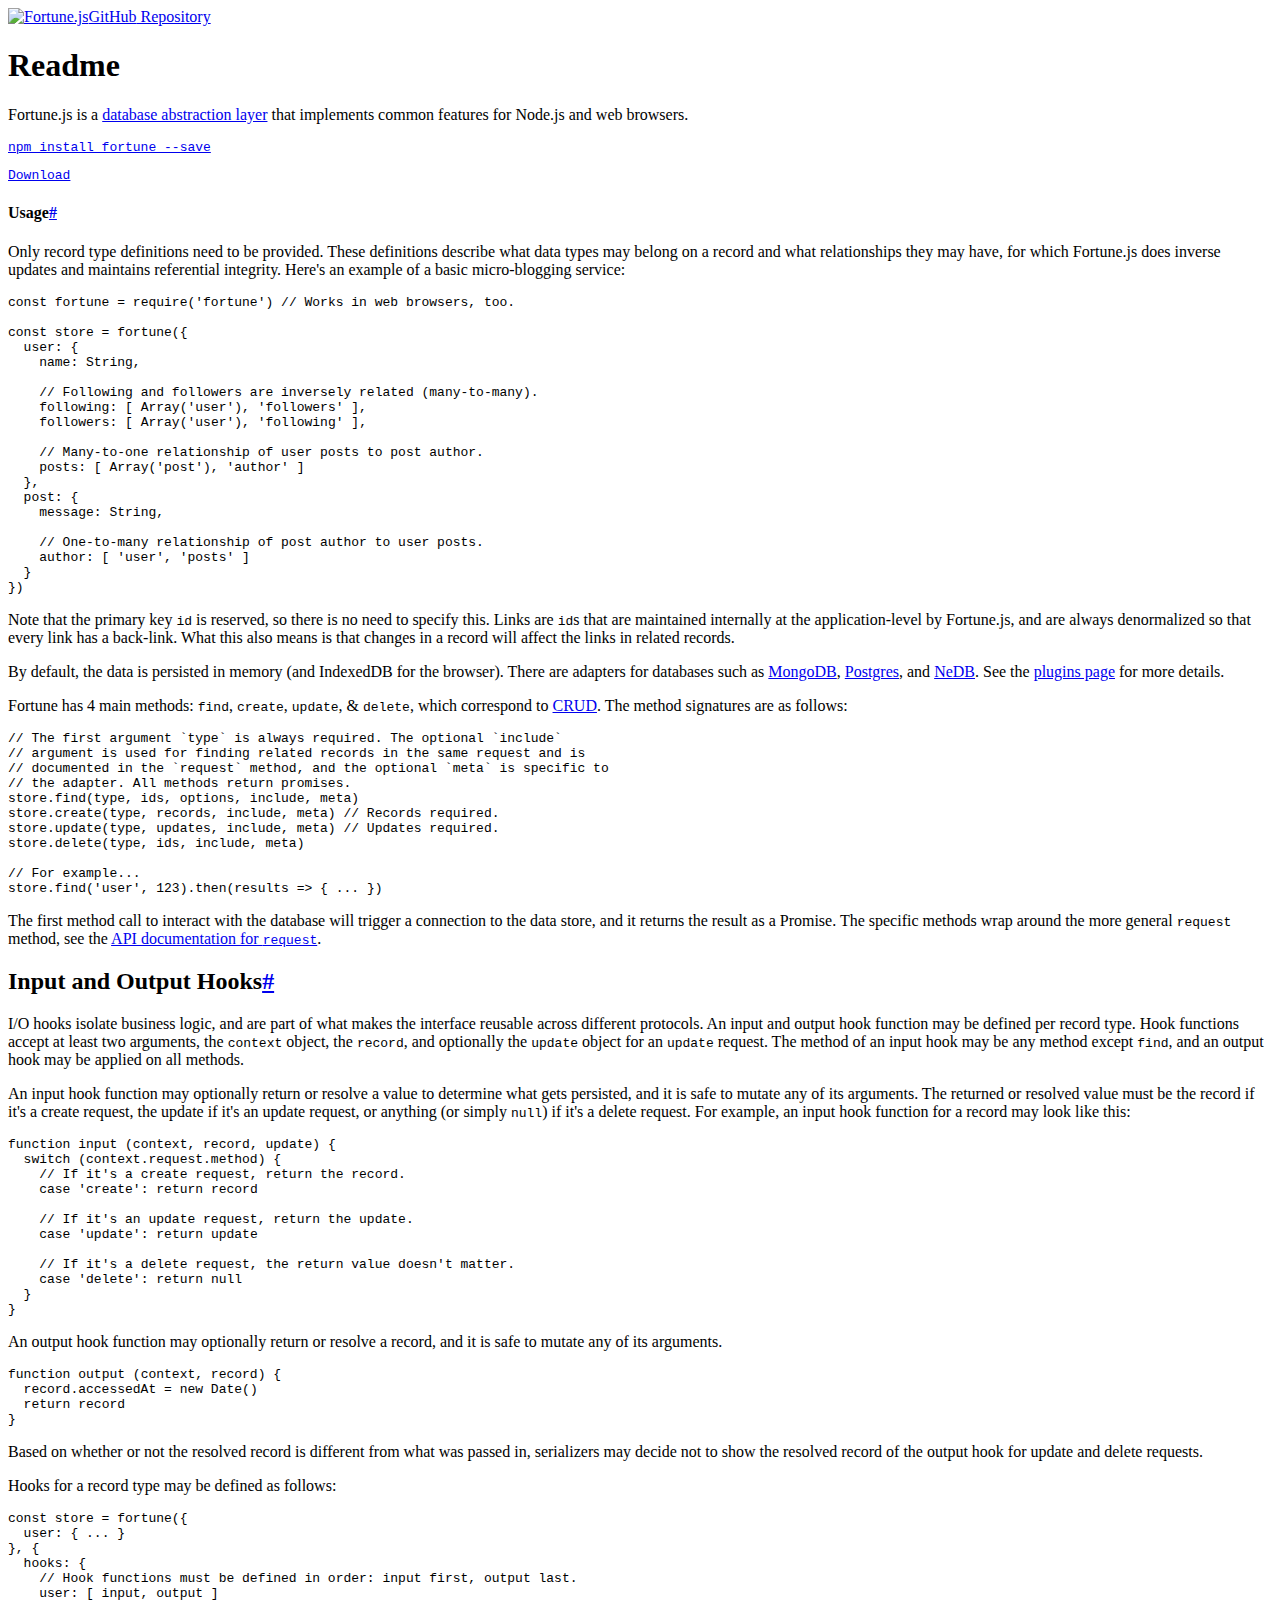
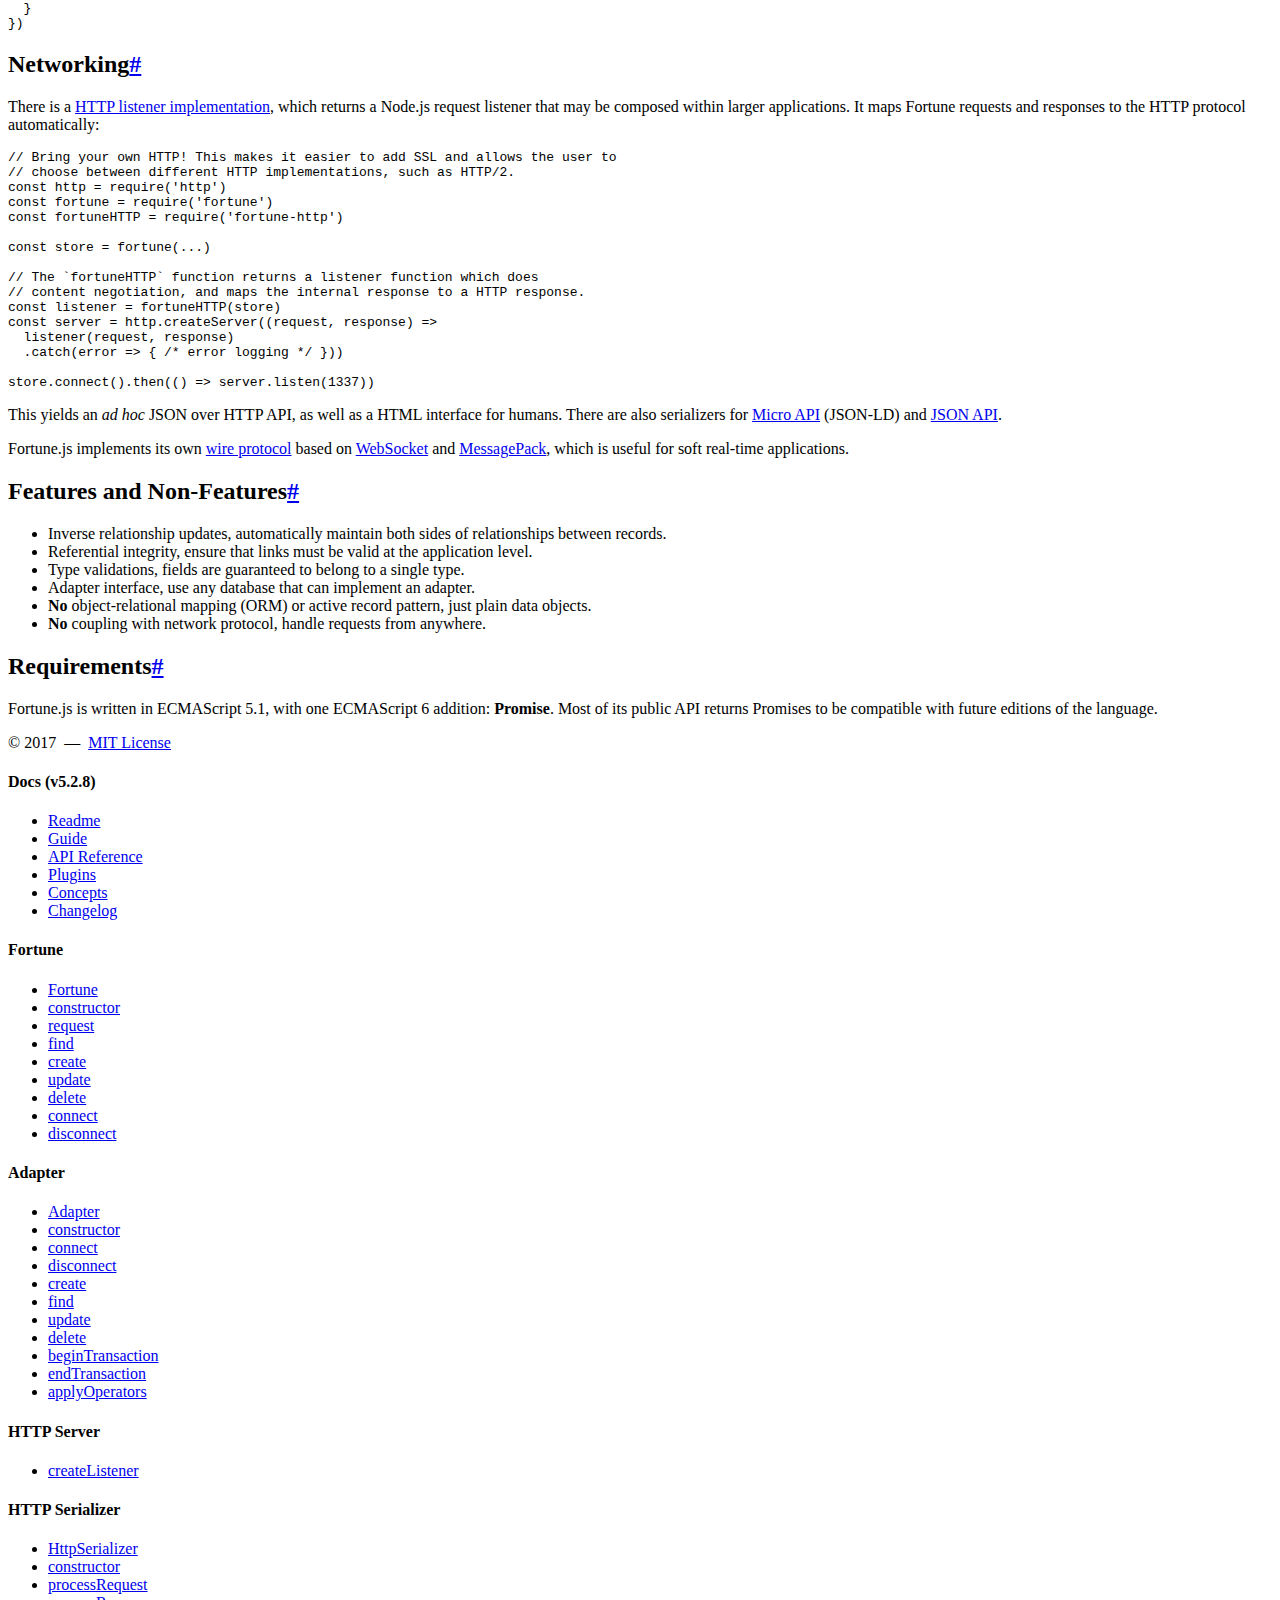
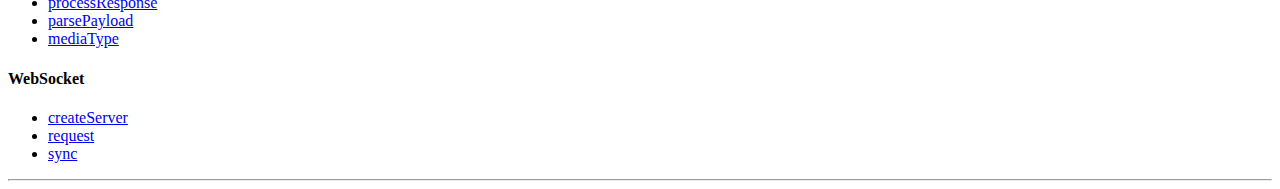
==== index.html @ 044d0308 "Update website from deploy script." ====
<!DOCTYPE html><!--

This page is automatically generated. See:
https://github.com/fortunejs/fortune/tree/master/website

--><meta charset="utf-8"><title>Fortune.js</title><meta name="description" content="Database abstraction layer that implements common features for Node.js and web browsers."><meta name="keywords" content="database,adapter,data,model,record"><link rel="icon" href="./assets/piggu.png"><link rel="stylesheet" href="./assets/index.css"><link rel="stylesheet" href="https://cdnjs.cloudflare.com/ajax/libs/jquery.perfect-scrollbar/0.6.12/css/perfect-scrollbar.min.css"><header><div><a href="./"><img src="./assets/fortune_logo.svg" alt="Fortune.js" class="logo-type"></a><a href="https://github.com/fortunejs/fortune" class="corner">GitHub<span> Repository</span></a></div></header><main><article><h1 class="intro">Readme</h1><p class="intro">Fortune.js is a <a href="https://en.wikipedia.org/wiki/Database_abstraction_layer">database abstraction layer</a> that implements common features for Node.js and web browsers.</p><div class="install-container"><pre class="install"><code><a href="https://www.npmjs.com/package/fortune">npm install fortune --save</a></code></pre><pre class="install"><a href="/fortune.min.js">Download</a></pre></div><h4 id="usage">Usage<a class="anchor" href="#usage" title="Link to this section “Usage”">#</a></h4><p>Only record type definitions need to be provided. These definitions describe what data types may belong on a record and what relationships they may have, for which Fortune.js does inverse updates and maintains referential integrity. Here&#39;s an example of a basic micro-blogging service:</p><pre><code class="lang-js"><span class="hljs-keyword">const</span> fortune = <span class="hljs-built_in">require</span>(<span class="hljs-string">'fortune'</span>) <span class="hljs-comment">// Works in web browsers, too.</span>

<span class="hljs-keyword">const</span> store = fortune({
  <span class="hljs-attr">user</span>: {
    <span class="hljs-attr">name</span>: <span class="hljs-built_in">String</span>,

    <span class="hljs-comment">// Following and followers are inversely related (many-to-many).</span>
    following: [ <span class="hljs-built_in">Array</span>(<span class="hljs-string">'user'</span>), <span class="hljs-string">'followers'</span> ],
    <span class="hljs-attr">followers</span>: [ <span class="hljs-built_in">Array</span>(<span class="hljs-string">'user'</span>), <span class="hljs-string">'following'</span> ],

    <span class="hljs-comment">// Many-to-one relationship of user posts to post author.</span>
    posts: [ <span class="hljs-built_in">Array</span>(<span class="hljs-string">'post'</span>), <span class="hljs-string">'author'</span> ]
  },
  <span class="hljs-attr">post</span>: {
    <span class="hljs-attr">message</span>: <span class="hljs-built_in">String</span>,

    <span class="hljs-comment">// One-to-many relationship of post author to user posts.</span>
    author: [ <span class="hljs-string">'user'</span>, <span class="hljs-string">'posts'</span> ]
  }
})
</code></pre><p>Note that the primary key <code>id</code> is reserved, so there is no need to specify this. Links are <code>id</code>s that are maintained internally at the application-level by Fortune.js, and are always denormalized so that every link has a back-link. What this also means is that changes in a record will affect the links in related records.</p><p>By default, the data is persisted in memory (and IndexedDB for the browser). There are adapters for databases such as <a href="https://github.com/fortunejs/fortune-mongodb">MongoDB</a>, <a href="https://github.com/fortunejs/fortune-postgres">Postgres</a>, and <a href="https://github.com/fortunejs/fortune-nedb">NeDB</a>. See the <a href="http://fortune.js.org/plugins/">plugins page</a> for more details.</p><p>Fortune has 4 main methods: <code>find</code>, <code>create</code>, <code>update</code>, &amp; <code>delete</code>, which correspond to <a href="https://en.wikipedia.org/wiki/Create,_read,_update_and_delete">CRUD</a>. The method signatures are as follows:</p><pre><code class="lang-js"><span class="hljs-comment">// The first argument `type` is always required. The optional `include`</span>
<span class="hljs-comment">// argument is used for finding related records in the same request and is</span>
<span class="hljs-comment">// documented in the `request` method, and the optional `meta` is specific to</span>
<span class="hljs-comment">// the adapter. All methods return promises.</span>
store.find(type, ids, options, include, meta)
store.create(type, records, include, meta) <span class="hljs-comment">// Records required.</span>
store.update(type, updates, include, meta) <span class="hljs-comment">// Updates required.</span>
store.delete(type, ids, include, meta)

<span class="hljs-comment">// For example...</span>
store.find(<span class="hljs-string">'user'</span>, <span class="hljs-number">123</span>).then(<span class="hljs-function"><span class="hljs-params">results</span> =&gt;</span> { ... })
</code></pre><p>The first method call to interact with the database will trigger a connection to the data store, and it returns the result as a Promise. The specific methods wrap around the more general <code>request</code> method, see the <a href="http://fortune.js.org/api/#fortune-request">API documentation for <code>request</code></a>.</p><h2 id="input-and-output-hooks">Input and Output Hooks<a class="anchor" href="#input-and-output-hooks" title="Link to this section “Input and Output Hooks”">#</a></h2><p>I/O hooks isolate business logic, and are part of what makes the interface reusable across different protocols. An input and output hook function may be defined per record type. Hook functions accept at least two arguments, the <code>context</code> object, the <code>record</code>, and optionally the <code>update</code> object for an <code>update</code> request. The method of an input hook may be any method except <code>find</code>, and an output hook may be applied on all methods.</p><p>An input hook function may optionally return or resolve a value to determine what gets persisted, and it is safe to mutate any of its arguments. The returned or resolved value must be the record if it&#39;s a create request, the update if it&#39;s an update request, or anything (or simply <code>null</code>) if it&#39;s a delete request. For example, an input hook function for a record may look like this:</p><pre><code class="lang-js"><span class="hljs-function"><span class="hljs-keyword">function</span> <span class="hljs-title">input</span> (<span class="hljs-params">context, record, update</span>) </span>{
  <span class="hljs-keyword">switch</span> (context.request.method) {
    <span class="hljs-comment">// If it's a create request, return the record.</span>
    <span class="hljs-keyword">case</span> <span class="hljs-string">'create'</span>: <span class="hljs-keyword">return</span> record

    <span class="hljs-comment">// If it's an update request, return the update.</span>
    <span class="hljs-keyword">case</span> <span class="hljs-string">'update'</span>: <span class="hljs-keyword">return</span> update

    <span class="hljs-comment">// If it's a delete request, the return value doesn't matter.</span>
    <span class="hljs-keyword">case</span> <span class="hljs-string">'delete'</span>: <span class="hljs-keyword">return</span> <span class="hljs-literal">null</span>
  }
}
</code></pre><p>An output hook function may optionally return or resolve a record, and it is safe to mutate any of its arguments.</p><pre><code class="lang-js"><span class="hljs-function"><span class="hljs-keyword">function</span> <span class="hljs-title">output</span> (<span class="hljs-params">context, record</span>) </span>{
  record.accessedAt = <span class="hljs-keyword">new</span> <span class="hljs-built_in">Date</span>()
  <span class="hljs-keyword">return</span> record
}
</code></pre><p>Based on whether or not the resolved record is different from what was passed in, serializers may decide not to show the resolved record of the output hook for update and delete requests.</p><p>Hooks for a record type may be defined as follows:</p><pre><code class="lang-js"><span class="hljs-keyword">const</span> store = fortune({
  <span class="hljs-attr">user</span>: { ... }
}, {
  <span class="hljs-attr">hooks</span>: {
    <span class="hljs-comment">// Hook functions must be defined in order: input first, output last.</span>
    user: [ input, output ]
  }
})
</code></pre><h2 id="networking">Networking<a class="anchor" href="#networking" title="Link to this section “Networking”">#</a></h2><p>There is a <a href="https://github.com/fortunejs/fortune-http">HTTP listener implementation</a>, which returns a Node.js request listener that may be composed within larger applications. It maps Fortune requests and responses to the HTTP protocol automatically:</p><pre><code class="lang-js"><span class="hljs-comment">// Bring your own HTTP! This makes it easier to add SSL and allows the user to</span>
<span class="hljs-comment">// choose between different HTTP implementations, such as HTTP/2.</span>
<span class="hljs-keyword">const</span> http = <span class="hljs-built_in">require</span>(<span class="hljs-string">'http'</span>)
<span class="hljs-keyword">const</span> fortune = <span class="hljs-built_in">require</span>(<span class="hljs-string">'fortune'</span>)
<span class="hljs-keyword">const</span> fortuneHTTP = <span class="hljs-built_in">require</span>(<span class="hljs-string">'fortune-http'</span>)

<span class="hljs-keyword">const</span> store = fortune(...)

<span class="hljs-comment">// The `fortuneHTTP` function returns a listener function which does</span>
<span class="hljs-comment">// content negotiation, and maps the internal response to a HTTP response.</span>
<span class="hljs-keyword">const</span> listener = fortuneHTTP(store)
<span class="hljs-keyword">const</span> server = http.createServer(<span class="hljs-function">(<span class="hljs-params">request, response</span>) =&gt;</span>
  listener(request, response)
  .catch(<span class="hljs-function"><span class="hljs-params">error</span> =&gt;</span> { <span class="hljs-comment">/* error logging */</span> }))

store.connect().then(<span class="hljs-function"><span class="hljs-params">()</span> =&gt;</span> server.listen(<span class="hljs-number">1337</span>))
</code></pre><p>This yields an <em>ad hoc</em> JSON over HTTP API, as well as a HTML interface for humans. There are also serializers for <a href="https://github.com/fortunejs/fortune-micro-api">Micro API</a> (JSON-LD) and <a href="https://github.com/fortunejs/fortune-json-api">JSON API</a>.</p><p>Fortune.js implements its own <a href="https://github.com/fortunejs/fortune-ws">wire protocol</a> based on <a href="https://developer.mozilla.org/docs/Web/API/WebSockets_API">WebSocket</a> and <a href="http://msgpack.org">MessagePack</a>, which is useful for soft real-time applications.</p><h2 id="features-and-non-features">Features and Non-Features<a class="anchor" href="#features-and-non-features" title="Link to this section “Features and Non-Features”">#</a></h2><ul><li>Inverse relationship updates, automatically maintain both sides of relationships between records.</li><li>Referential integrity, ensure that links must be valid at the application level.</li><li>Type validations, fields are guaranteed to belong to a single type.</li><li>Adapter interface, use any database that can implement an adapter.</li><li><strong>No</strong> object-relational mapping (ORM) or active record pattern, just plain data objects.</li><li><strong>No</strong> coupling with network protocol, handle requests from anywhere.</li></ul><h2 id="requirements">Requirements<a class="anchor" href="#requirements" title="Link to this section “Requirements”">#</a></h2><p>Fortune.js is written in ECMAScript 5.1, with one ECMAScript 6 addition: <strong>Promise</strong>. Most of its public API returns Promises to be compatible with future editions of the language.</p><footer>&copy; 2017 &nbsp;&mdash;&nbsp; <a href="https://raw.githubusercontent.com/fortunejs/fortune/master/LICENSE">MIT License</a></footer></article><nav><div><h4>Docs <span class="version">(v5.2.8)</span></h4><ul><li><a href="./"><span>Readme</span></a></li><li><a href="./guide/"><span>Guide</span></a></li><li><a href="./api/"><span>API Reference</span></a></li><li><a href="./plugins/"><span>Plugins</span></a></li><li><a href="./concepts/"><span>Concepts</span></a></li><li><a href="./changelog/"><span>Changelog</span></a></li></ul><h4>Fortune</h4><ul><li><a href="./api/#fortune"><span>Fortune</span></a></li><li><a href="./api/#fortune-constructor"><span>constructor</span></a></li><li><a href="./api/#fortune-request"><span>request</span></a></li><li><a href="./api/#fortune-find"><span>find</span></a></li><li><a href="./api/#fortune-create"><span>create</span></a></li><li><a href="./api/#fortune-update"><span>update</span></a></li><li><a href="./api/#fortune-delete"><span>delete</span></a></li><li><a href="./api/#fortune-connect"><span>connect</span></a></li><li><a href="./api/#fortune-disconnect"><span>disconnect</span></a></li></ul><h4>Adapter</h4><ul><li><a href="./api/#adapter"><span>Adapter</span></a></li><li><a href="./api/#adapter-constructor"><span>constructor</span></a></li><li><a href="./api/#adapter-connect"><span>connect</span></a></li><li><a href="./api/#adapter-disconnect"><span>disconnect</span></a></li><li><a href="./api/#adapter-create"><span>create</span></a></li><li><a href="./api/#adapter-find"><span>find</span></a></li><li><a href="./api/#adapter-update"><span>update</span></a></li><li><a href="./api/#adapter-delete"><span>delete</span></a></li><li><a href="./api/#adapter-begintransaction"><span>beginTransaction</span></a></li><li><a href="./api/#adapter-endtransaction"><span>endTransaction</span></a></li><li><a href="./api/#adapter-applyoperators"><span>applyOperators</span></a></li></ul><h4>HTTP Server</h4><ul><li><a href="./api/#fortunehttp-createlistener"><span>createListener</span></a></li></ul><h4>HTTP Serializer</h4><ul><li><a href="./api/#httpserializer"><span>HttpSerializer</span></a></li><li><a href="./api/#httpserializer-constructor"><span>constructor</span></a></li><li><a href="./api/#httpserializer-processrequest"><span>processRequest</span></a></li><li><a href="./api/#httpserializer-processresponse"><span>processResponse</span></a></li><li><a href="./api/#httpserializer-parsepayload"><span>parsePayload</span></a></li><li><a href="./api/#httpserializer-mediatype"><span>mediaType</span></a></li></ul><h4>WebSocket</h4><ul><li><a href="./api/#fortunews-createserver"><span>createServer</span></a></li><li><a href="./api/#fortunews-request"><span>request</span></a></li><li><a href="./api/#fortunews-sync"><span>sync</span></a></li></ul><hr></div></nav></main><script src="https://cdnjs.cloudflare.com/ajax/libs/jquery.perfect-scrollbar/0.6.12/js/perfect-scrollbar.min.js"></script><script>Ps.initialize(document.querySelector('nav > div'))</script>
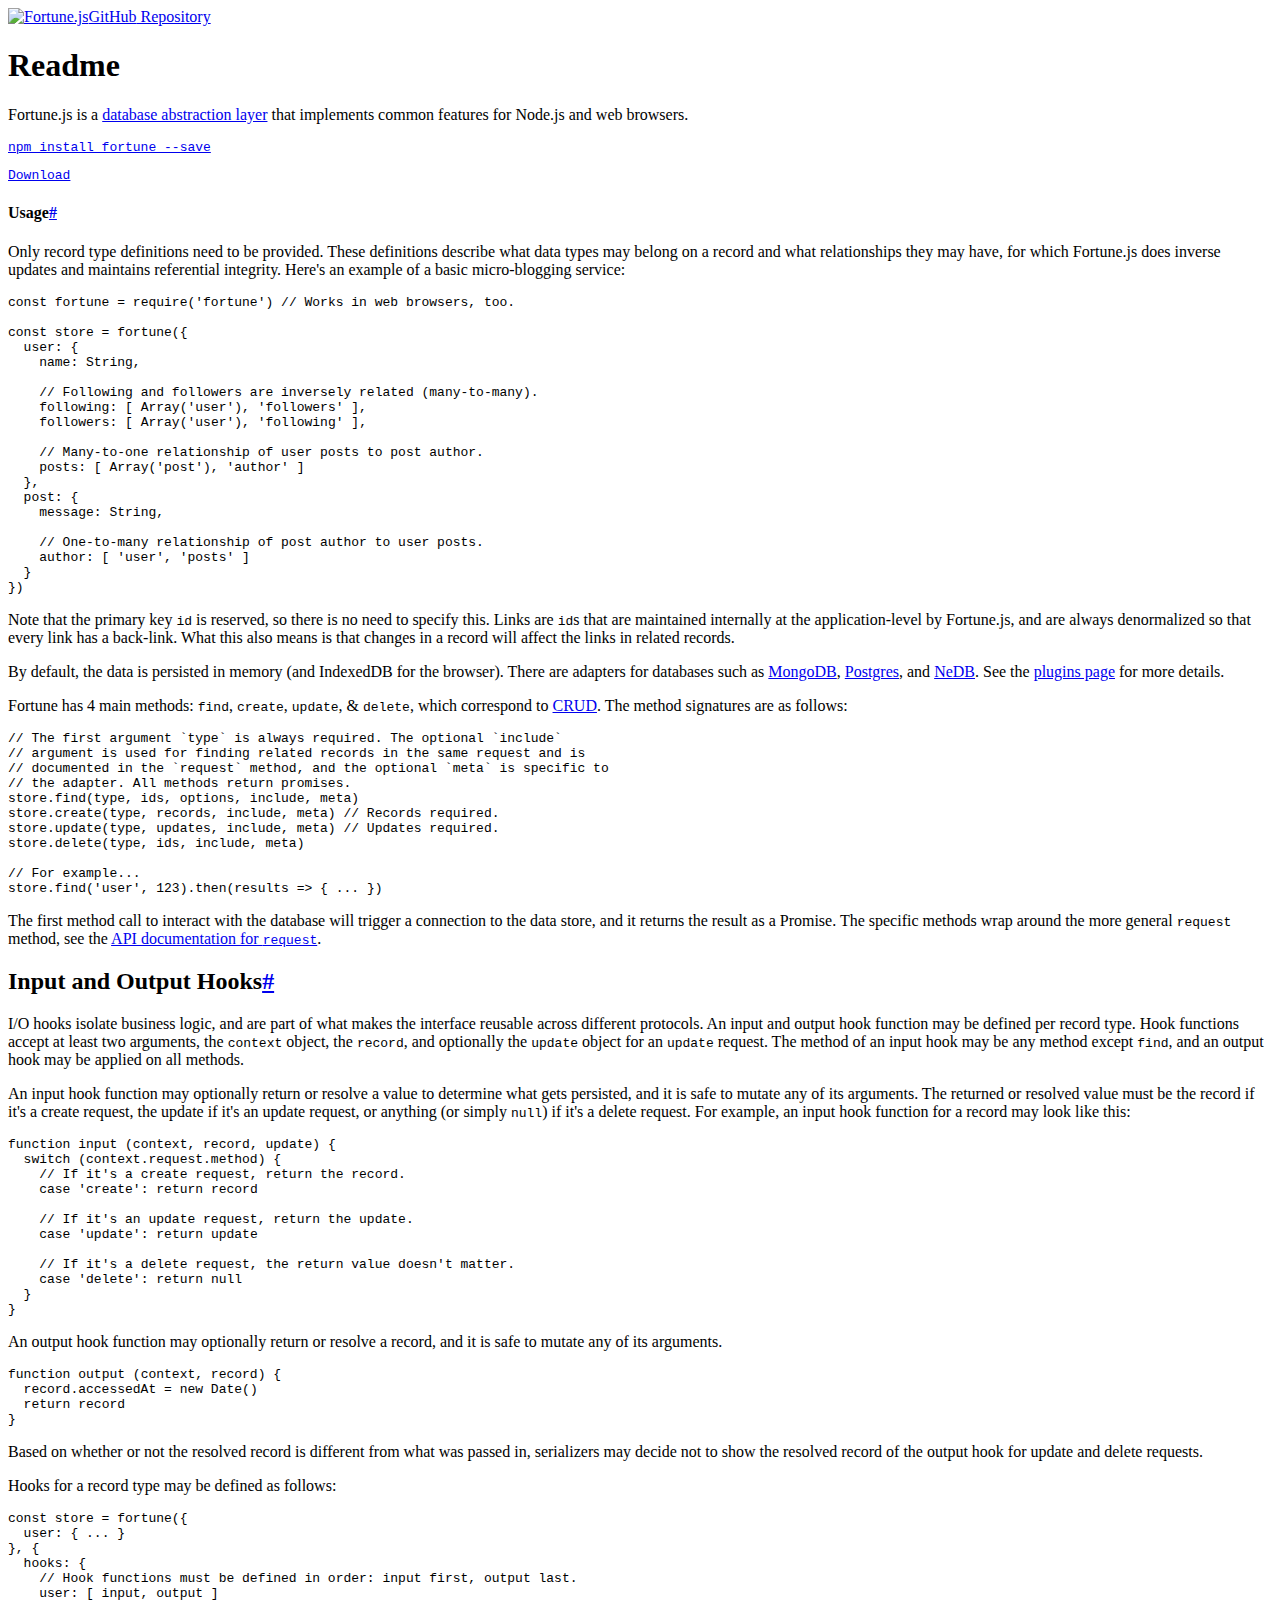
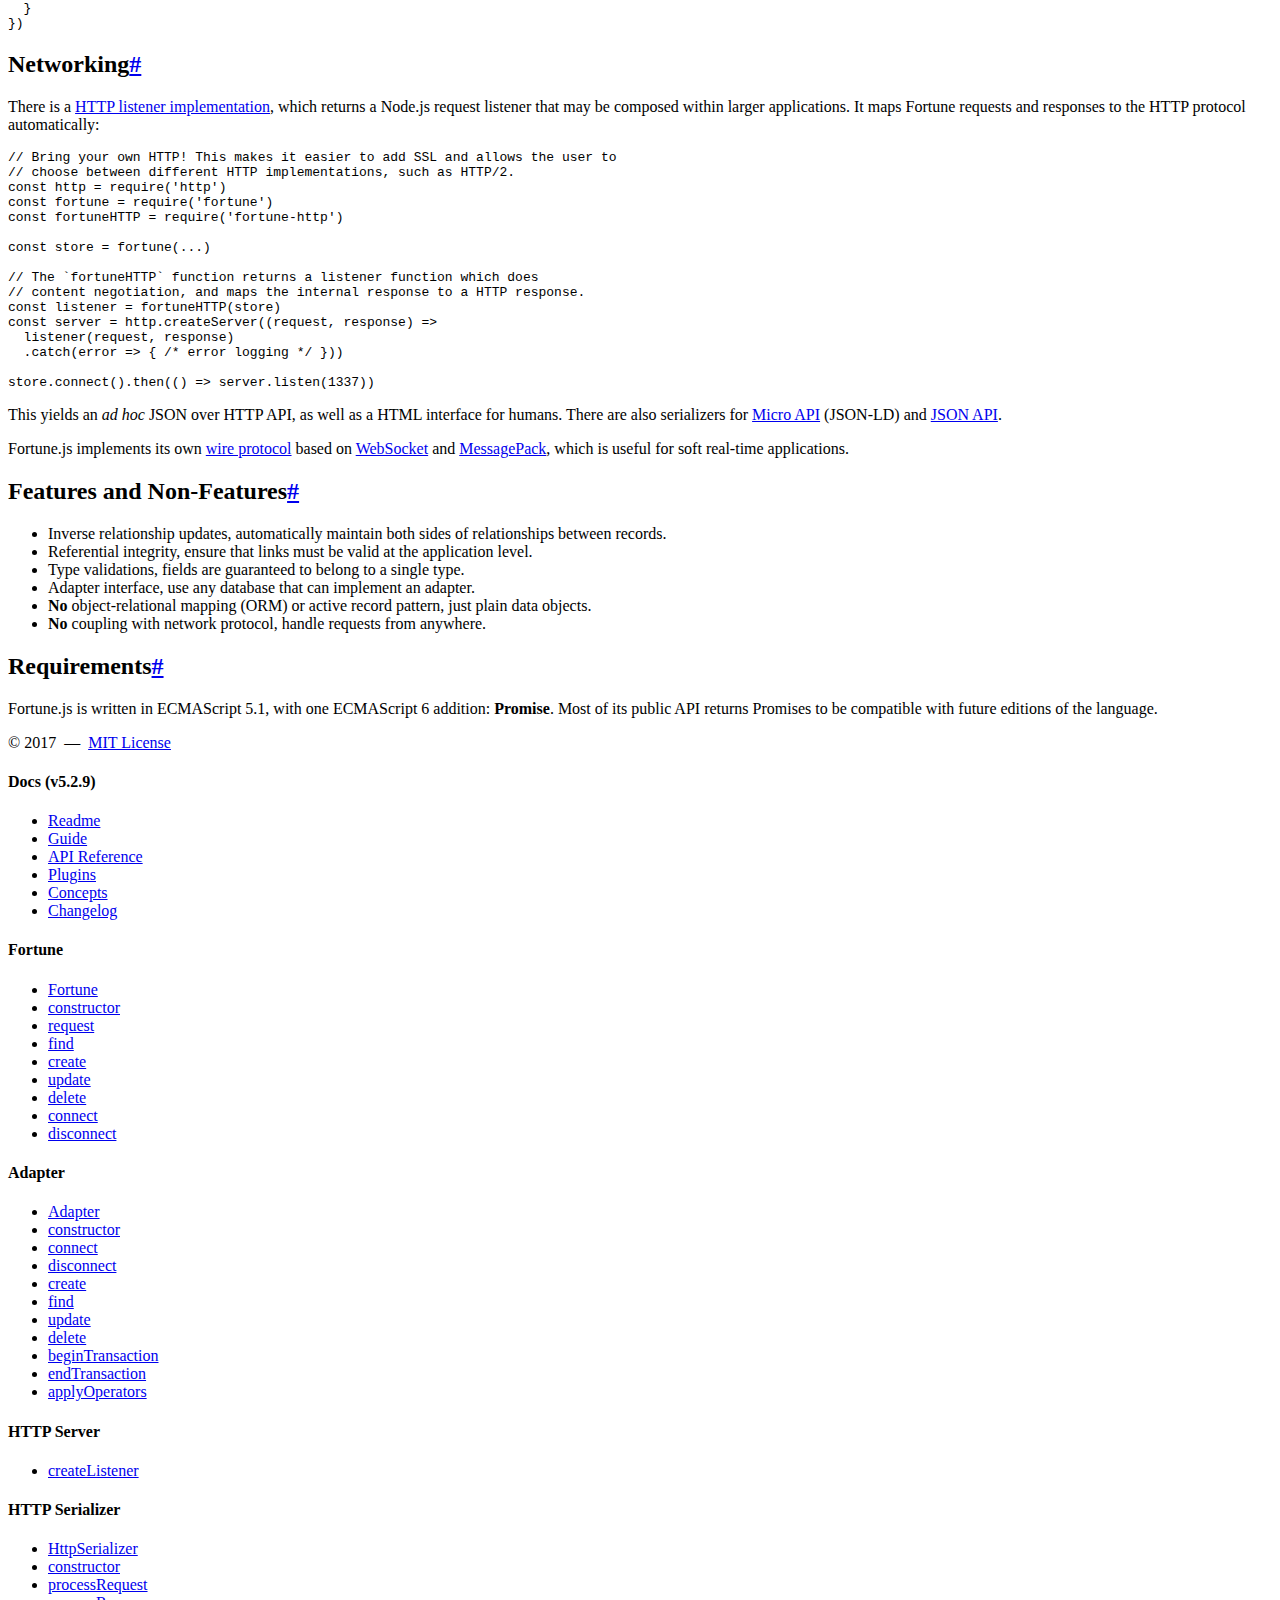
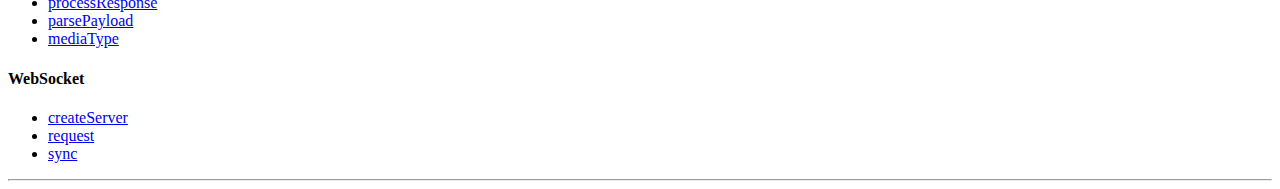
==== commit 6ecbd1f7: "Update website from deploy script." ====
--- a/index.html
+++ b/index.html
@@ -74,4 +74,4 @@
   .catch(<span class="hljs-function"><span class="hljs-params">error</span> =&gt;</span> { <span class="hljs-comment">/* error logging */</span> }))
 
 store.connect().then(<span class="hljs-function"><span class="hljs-params">()</span> =&gt;</span> server.listen(<span class="hljs-number">1337</span>))
-</code></pre><p>This yields an <em>ad hoc</em> JSON over HTTP API, as well as a HTML interface for humans. There are also serializers for <a href="https://github.com/fortunejs/fortune-micro-api">Micro API</a> (JSON-LD) and <a href="https://github.com/fortunejs/fortune-json-api">JSON API</a>.</p><p>Fortune.js implements its own <a href="https://github.com/fortunejs/fortune-ws">wire protocol</a> based on <a href="https://developer.mozilla.org/docs/Web/API/WebSockets_API">WebSocket</a> and <a href="http://msgpack.org">MessagePack</a>, which is useful for soft real-time applications.</p><h2 id="features-and-non-features">Features and Non-Features<a class="anchor" href="#features-and-non-features" title="Link to this section “Features and Non-Features”">#</a></h2><ul><li>Inverse relationship updates, automatically maintain both sides of relationships between records.</li><li>Referential integrity, ensure that links must be valid at the application level.</li><li>Type validations, fields are guaranteed to belong to a single type.</li><li>Adapter interface, use any database that can implement an adapter.</li><li><strong>No</strong> object-relational mapping (ORM) or active record pattern, just plain data objects.</li><li><strong>No</strong> coupling with network protocol, handle requests from anywhere.</li></ul><h2 id="requirements">Requirements<a class="anchor" href="#requirements" title="Link to this section “Requirements”">#</a></h2><p>Fortune.js is written in ECMAScript 5.1, with one ECMAScript 6 addition: <strong>Promise</strong>. Most of its public API returns Promises to be compatible with future editions of the language.</p><footer>&copy; 2017 &nbsp;&mdash;&nbsp; <a href="https://raw.githubusercontent.com/fortunejs/fortune/master/LICENSE">MIT License</a></footer></article><nav><div><h4>Docs <span class="version">(v5.2.8)</span></h4><ul><li><a href="./"><span>Readme</span></a></li><li><a href="./guide/"><span>Guide</span></a></li><li><a href="./api/"><span>API Reference</span></a></li><li><a href="./plugins/"><span>Plugins</span></a></li><li><a href="./concepts/"><span>Concepts</span></a></li><li><a href="./changelog/"><span>Changelog</span></a></li></ul><h4>Fortune</h4><ul><li><a href="./api/#fortune"><span>Fortune</span></a></li><li><a href="./api/#fortune-constructor"><span>constructor</span></a></li><li><a href="./api/#fortune-request"><span>request</span></a></li><li><a href="./api/#fortune-find"><span>find</span></a></li><li><a href="./api/#fortune-create"><span>create</span></a></li><li><a href="./api/#fortune-update"><span>update</span></a></li><li><a href="./api/#fortune-delete"><span>delete</span></a></li><li><a href="./api/#fortune-connect"><span>connect</span></a></li><li><a href="./api/#fortune-disconnect"><span>disconnect</span></a></li></ul><h4>Adapter</h4><ul><li><a href="./api/#adapter"><span>Adapter</span></a></li><li><a href="./api/#adapter-constructor"><span>constructor</span></a></li><li><a href="./api/#adapter-connect"><span>connect</span></a></li><li><a href="./api/#adapter-disconnect"><span>disconnect</span></a></li><li><a href="./api/#adapter-create"><span>create</span></a></li><li><a href="./api/#adapter-find"><span>find</span></a></li><li><a href="./api/#adapter-update"><span>update</span></a></li><li><a href="./api/#adapter-delete"><span>delete</span></a></li><li><a href="./api/#adapter-begintransaction"><span>beginTransaction</span></a></li><li><a href="./api/#adapter-endtransaction"><span>endTransaction</span></a></li><li><a href="./api/#adapter-applyoperators"><span>applyOperators</span></a></li></ul><h4>HTTP Server</h4><ul><li><a href="./api/#fortunehttp-createlistener"><span>createListener</span></a></li></ul><h4>HTTP Serializer</h4><ul><li><a href="./api/#httpserializer"><span>HttpSerializer</span></a></li><li><a href="./api/#httpserializer-constructor"><span>constructor</span></a></li><li><a href="./api/#httpserializer-processrequest"><span>processRequest</span></a></li><li><a href="./api/#httpserializer-processresponse"><span>processResponse</span></a></li><li><a href="./api/#httpserializer-parsepayload"><span>parsePayload</span></a></li><li><a href="./api/#httpserializer-mediatype"><span>mediaType</span></a></li></ul><h4>WebSocket</h4><ul><li><a href="./api/#fortunews-createserver"><span>createServer</span></a></li><li><a href="./api/#fortunews-request"><span>request</span></a></li><li><a href="./api/#fortunews-sync"><span>sync</span></a></li></ul><hr></div></nav></main><script src="https://cdnjs.cloudflare.com/ajax/libs/jquery.perfect-scrollbar/0.6.12/js/perfect-scrollbar.min.js"></script><script>Ps.initialize(document.querySelector('nav > div'))</script>+</code></pre><p>This yields an <em>ad hoc</em> JSON over HTTP API, as well as a HTML interface for humans. There are also serializers for <a href="https://github.com/fortunejs/fortune-micro-api">Micro API</a> (JSON-LD) and <a href="https://github.com/fortunejs/fortune-json-api">JSON API</a>.</p><p>Fortune.js implements its own <a href="https://github.com/fortunejs/fortune-ws">wire protocol</a> based on <a href="https://developer.mozilla.org/docs/Web/API/WebSockets_API">WebSocket</a> and <a href="http://msgpack.org">MessagePack</a>, which is useful for soft real-time applications.</p><h2 id="features-and-non-features">Features and Non-Features<a class="anchor" href="#features-and-non-features" title="Link to this section “Features and Non-Features”">#</a></h2><ul><li>Inverse relationship updates, automatically maintain both sides of relationships between records.</li><li>Referential integrity, ensure that links must be valid at the application level.</li><li>Type validations, fields are guaranteed to belong to a single type.</li><li>Adapter interface, use any database that can implement an adapter.</li><li><strong>No</strong> object-relational mapping (ORM) or active record pattern, just plain data objects.</li><li><strong>No</strong> coupling with network protocol, handle requests from anywhere.</li></ul><h2 id="requirements">Requirements<a class="anchor" href="#requirements" title="Link to this section “Requirements”">#</a></h2><p>Fortune.js is written in ECMAScript 5.1, with one ECMAScript 6 addition: <strong>Promise</strong>. Most of its public API returns Promises to be compatible with future editions of the language.</p><footer>&copy; 2017 &nbsp;&mdash;&nbsp; <a href="https://raw.githubusercontent.com/fortunejs/fortune/master/LICENSE">MIT License</a></footer></article><nav><div><h4>Docs <span class="version">(v5.2.9)</span></h4><ul><li><a href="./"><span>Readme</span></a></li><li><a href="./guide/"><span>Guide</span></a></li><li><a href="./api/"><span>API Reference</span></a></li><li><a href="./plugins/"><span>Plugins</span></a></li><li><a href="./concepts/"><span>Concepts</span></a></li><li><a href="./changelog/"><span>Changelog</span></a></li></ul><h4>Fortune</h4><ul><li><a href="./api/#fortune"><span>Fortune</span></a></li><li><a href="./api/#fortune-constructor"><span>constructor</span></a></li><li><a href="./api/#fortune-request"><span>request</span></a></li><li><a href="./api/#fortune-find"><span>find</span></a></li><li><a href="./api/#fortune-create"><span>create</span></a></li><li><a href="./api/#fortune-update"><span>update</span></a></li><li><a href="./api/#fortune-delete"><span>delete</span></a></li><li><a href="./api/#fortune-connect"><span>connect</span></a></li><li><a href="./api/#fortune-disconnect"><span>disconnect</span></a></li></ul><h4>Adapter</h4><ul><li><a href="./api/#adapter"><span>Adapter</span></a></li><li><a href="./api/#adapter-constructor"><span>constructor</span></a></li><li><a href="./api/#adapter-connect"><span>connect</span></a></li><li><a href="./api/#adapter-disconnect"><span>disconnect</span></a></li><li><a href="./api/#adapter-create"><span>create</span></a></li><li><a href="./api/#adapter-find"><span>find</span></a></li><li><a href="./api/#adapter-update"><span>update</span></a></li><li><a href="./api/#adapter-delete"><span>delete</span></a></li><li><a href="./api/#adapter-begintransaction"><span>beginTransaction</span></a></li><li><a href="./api/#adapter-endtransaction"><span>endTransaction</span></a></li><li><a href="./api/#adapter-applyoperators"><span>applyOperators</span></a></li></ul><h4>HTTP Server</h4><ul><li><a href="./api/#fortunehttp-createlistener"><span>createListener</span></a></li></ul><h4>HTTP Serializer</h4><ul><li><a href="./api/#httpserializer"><span>HttpSerializer</span></a></li><li><a href="./api/#httpserializer-constructor"><span>constructor</span></a></li><li><a href="./api/#httpserializer-processrequest"><span>processRequest</span></a></li><li><a href="./api/#httpserializer-processresponse"><span>processResponse</span></a></li><li><a href="./api/#httpserializer-parsepayload"><span>parsePayload</span></a></li><li><a href="./api/#httpserializer-mediatype"><span>mediaType</span></a></li></ul><h4>WebSocket</h4><ul><li><a href="./api/#fortunews-createserver"><span>createServer</span></a></li><li><a href="./api/#fortunews-request"><span>request</span></a></li><li><a href="./api/#fortunews-sync"><span>sync</span></a></li></ul><hr></div></nav></main><script src="https://cdnjs.cloudflare.com/ajax/libs/jquery.perfect-scrollbar/0.6.12/js/perfect-scrollbar.min.js"></script><script>Ps.initialize(document.querySelector('nav > div'))</script>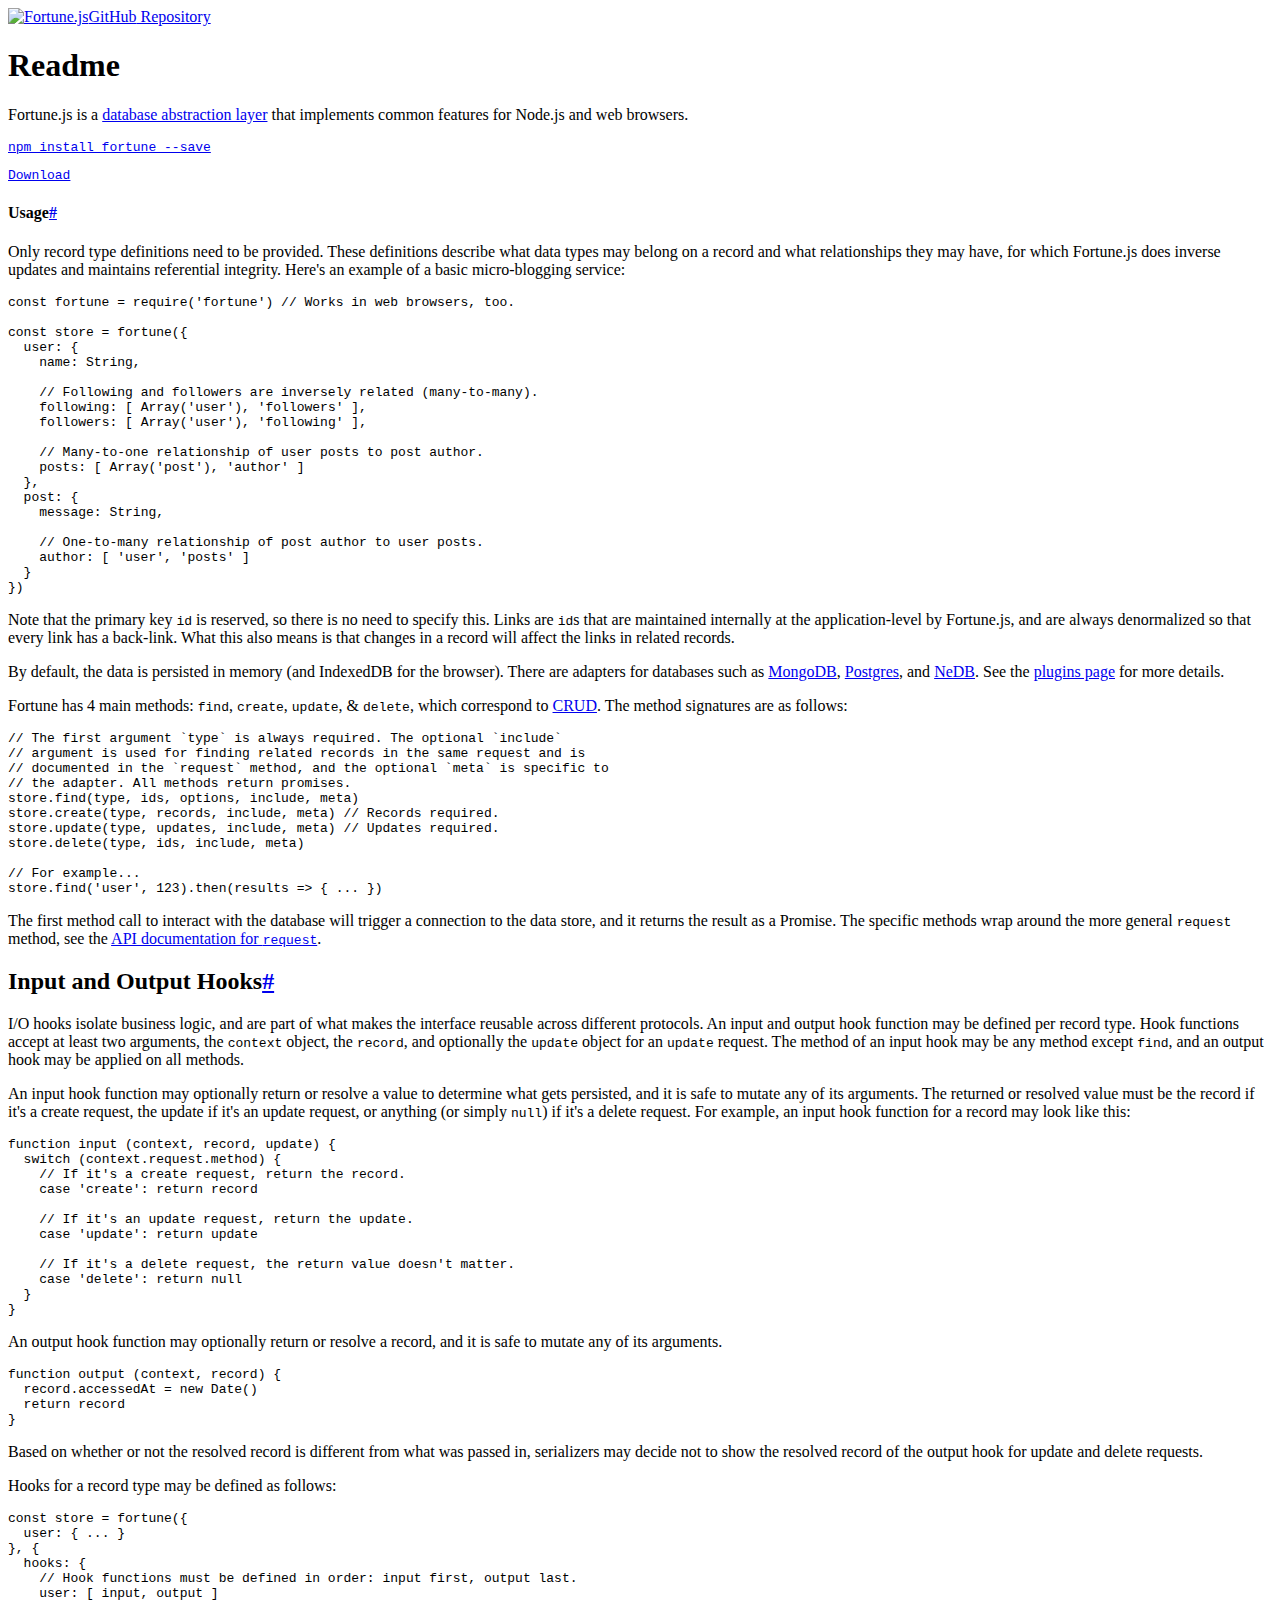
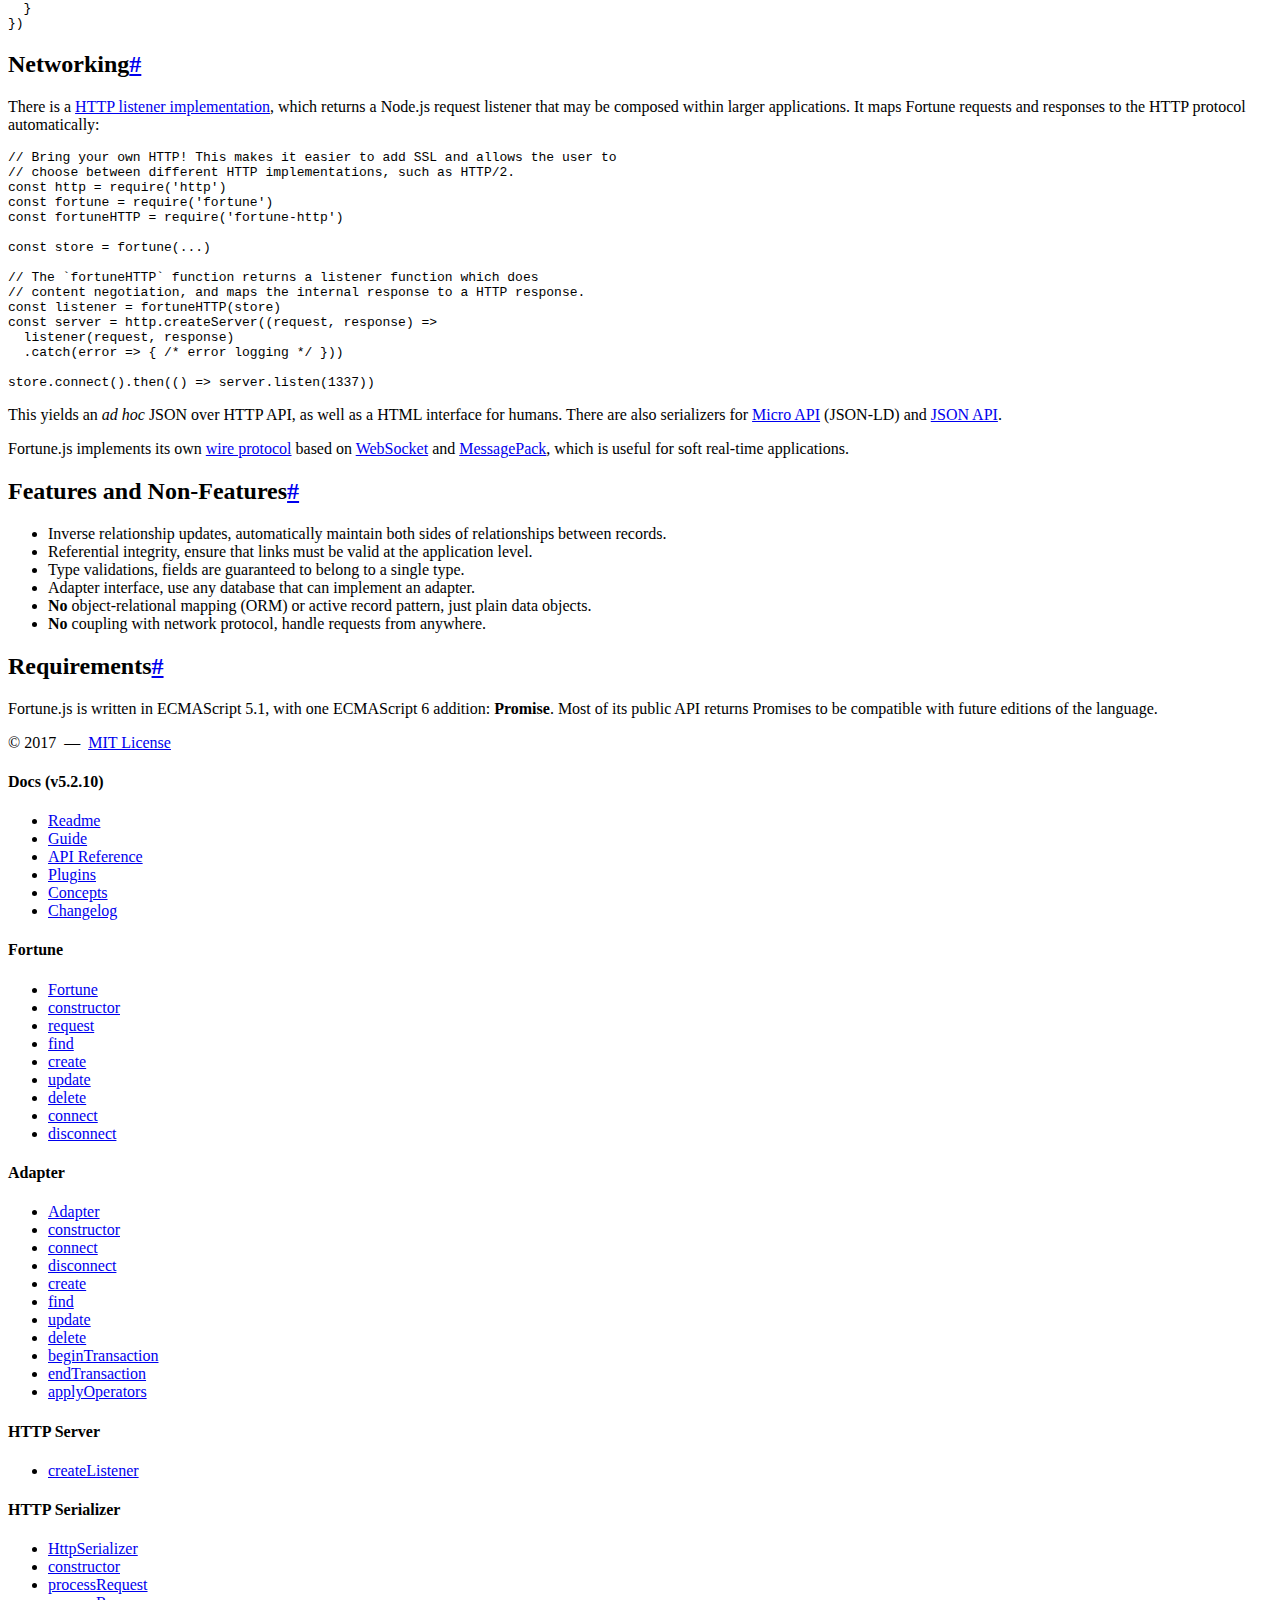
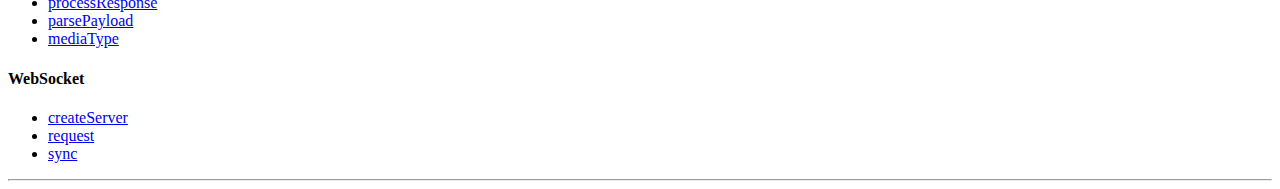
==== commit d347c71c: "Update website from deploy script." ====
--- a/index.html
+++ b/index.html
@@ -74,4 +74,4 @@
   .catch(<span class="hljs-function"><span class="hljs-params">error</span> =&gt;</span> { <span class="hljs-comment">/* error logging */</span> }))
 
 store.connect().then(<span class="hljs-function"><span class="hljs-params">()</span> =&gt;</span> server.listen(<span class="hljs-number">1337</span>))
-</code></pre><p>This yields an <em>ad hoc</em> JSON over HTTP API, as well as a HTML interface for humans. There are also serializers for <a href="https://github.com/fortunejs/fortune-micro-api">Micro API</a> (JSON-LD) and <a href="https://github.com/fortunejs/fortune-json-api">JSON API</a>.</p><p>Fortune.js implements its own <a href="https://github.com/fortunejs/fortune-ws">wire protocol</a> based on <a href="https://developer.mozilla.org/docs/Web/API/WebSockets_API">WebSocket</a> and <a href="http://msgpack.org">MessagePack</a>, which is useful for soft real-time applications.</p><h2 id="features-and-non-features">Features and Non-Features<a class="anchor" href="#features-and-non-features" title="Link to this section “Features and Non-Features”">#</a></h2><ul><li>Inverse relationship updates, automatically maintain both sides of relationships between records.</li><li>Referential integrity, ensure that links must be valid at the application level.</li><li>Type validations, fields are guaranteed to belong to a single type.</li><li>Adapter interface, use any database that can implement an adapter.</li><li><strong>No</strong> object-relational mapping (ORM) or active record pattern, just plain data objects.</li><li><strong>No</strong> coupling with network protocol, handle requests from anywhere.</li></ul><h2 id="requirements">Requirements<a class="anchor" href="#requirements" title="Link to this section “Requirements”">#</a></h2><p>Fortune.js is written in ECMAScript 5.1, with one ECMAScript 6 addition: <strong>Promise</strong>. Most of its public API returns Promises to be compatible with future editions of the language.</p><footer>&copy; 2017 &nbsp;&mdash;&nbsp; <a href="https://raw.githubusercontent.com/fortunejs/fortune/master/LICENSE">MIT License</a></footer></article><nav><div><h4>Docs <span class="version">(v5.2.9)</span></h4><ul><li><a href="./"><span>Readme</span></a></li><li><a href="./guide/"><span>Guide</span></a></li><li><a href="./api/"><span>API Reference</span></a></li><li><a href="./plugins/"><span>Plugins</span></a></li><li><a href="./concepts/"><span>Concepts</span></a></li><li><a href="./changelog/"><span>Changelog</span></a></li></ul><h4>Fortune</h4><ul><li><a href="./api/#fortune"><span>Fortune</span></a></li><li><a href="./api/#fortune-constructor"><span>constructor</span></a></li><li><a href="./api/#fortune-request"><span>request</span></a></li><li><a href="./api/#fortune-find"><span>find</span></a></li><li><a href="./api/#fortune-create"><span>create</span></a></li><li><a href="./api/#fortune-update"><span>update</span></a></li><li><a href="./api/#fortune-delete"><span>delete</span></a></li><li><a href="./api/#fortune-connect"><span>connect</span></a></li><li><a href="./api/#fortune-disconnect"><span>disconnect</span></a></li></ul><h4>Adapter</h4><ul><li><a href="./api/#adapter"><span>Adapter</span></a></li><li><a href="./api/#adapter-constructor"><span>constructor</span></a></li><li><a href="./api/#adapter-connect"><span>connect</span></a></li><li><a href="./api/#adapter-disconnect"><span>disconnect</span></a></li><li><a href="./api/#adapter-create"><span>create</span></a></li><li><a href="./api/#adapter-find"><span>find</span></a></li><li><a href="./api/#adapter-update"><span>update</span></a></li><li><a href="./api/#adapter-delete"><span>delete</span></a></li><li><a href="./api/#adapter-begintransaction"><span>beginTransaction</span></a></li><li><a href="./api/#adapter-endtransaction"><span>endTransaction</span></a></li><li><a href="./api/#adapter-applyoperators"><span>applyOperators</span></a></li></ul><h4>HTTP Server</h4><ul><li><a href="./api/#fortunehttp-createlistener"><span>createListener</span></a></li></ul><h4>HTTP Serializer</h4><ul><li><a href="./api/#httpserializer"><span>HttpSerializer</span></a></li><li><a href="./api/#httpserializer-constructor"><span>constructor</span></a></li><li><a href="./api/#httpserializer-processrequest"><span>processRequest</span></a></li><li><a href="./api/#httpserializer-processresponse"><span>processResponse</span></a></li><li><a href="./api/#httpserializer-parsepayload"><span>parsePayload</span></a></li><li><a href="./api/#httpserializer-mediatype"><span>mediaType</span></a></li></ul><h4>WebSocket</h4><ul><li><a href="./api/#fortunews-createserver"><span>createServer</span></a></li><li><a href="./api/#fortunews-request"><span>request</span></a></li><li><a href="./api/#fortunews-sync"><span>sync</span></a></li></ul><hr></div></nav></main><script src="https://cdnjs.cloudflare.com/ajax/libs/jquery.perfect-scrollbar/0.6.12/js/perfect-scrollbar.min.js"></script><script>Ps.initialize(document.querySelector('nav > div'))</script>+</code></pre><p>This yields an <em>ad hoc</em> JSON over HTTP API, as well as a HTML interface for humans. There are also serializers for <a href="https://github.com/fortunejs/fortune-micro-api">Micro API</a> (JSON-LD) and <a href="https://github.com/fortunejs/fortune-json-api">JSON API</a>.</p><p>Fortune.js implements its own <a href="https://github.com/fortunejs/fortune-ws">wire protocol</a> based on <a href="https://developer.mozilla.org/docs/Web/API/WebSockets_API">WebSocket</a> and <a href="http://msgpack.org">MessagePack</a>, which is useful for soft real-time applications.</p><h2 id="features-and-non-features">Features and Non-Features<a class="anchor" href="#features-and-non-features" title="Link to this section “Features and Non-Features”">#</a></h2><ul><li>Inverse relationship updates, automatically maintain both sides of relationships between records.</li><li>Referential integrity, ensure that links must be valid at the application level.</li><li>Type validations, fields are guaranteed to belong to a single type.</li><li>Adapter interface, use any database that can implement an adapter.</li><li><strong>No</strong> object-relational mapping (ORM) or active record pattern, just plain data objects.</li><li><strong>No</strong> coupling with network protocol, handle requests from anywhere.</li></ul><h2 id="requirements">Requirements<a class="anchor" href="#requirements" title="Link to this section “Requirements”">#</a></h2><p>Fortune.js is written in ECMAScript 5.1, with one ECMAScript 6 addition: <strong>Promise</strong>. Most of its public API returns Promises to be compatible with future editions of the language.</p><footer>&copy; 2017 &nbsp;&mdash;&nbsp; <a href="https://raw.githubusercontent.com/fortunejs/fortune/master/LICENSE">MIT License</a></footer></article><nav><div><h4>Docs <span class="version">(v5.2.10)</span></h4><ul><li><a href="./"><span>Readme</span></a></li><li><a href="./guide/"><span>Guide</span></a></li><li><a href="./api/"><span>API Reference</span></a></li><li><a href="./plugins/"><span>Plugins</span></a></li><li><a href="./concepts/"><span>Concepts</span></a></li><li><a href="./changelog/"><span>Changelog</span></a></li></ul><h4>Fortune</h4><ul><li><a href="./api/#fortune"><span>Fortune</span></a></li><li><a href="./api/#fortune-constructor"><span>constructor</span></a></li><li><a href="./api/#fortune-request"><span>request</span></a></li><li><a href="./api/#fortune-find"><span>find</span></a></li><li><a href="./api/#fortune-create"><span>create</span></a></li><li><a href="./api/#fortune-update"><span>update</span></a></li><li><a href="./api/#fortune-delete"><span>delete</span></a></li><li><a href="./api/#fortune-connect"><span>connect</span></a></li><li><a href="./api/#fortune-disconnect"><span>disconnect</span></a></li></ul><h4>Adapter</h4><ul><li><a href="./api/#adapter"><span>Adapter</span></a></li><li><a href="./api/#adapter-constructor"><span>constructor</span></a></li><li><a href="./api/#adapter-connect"><span>connect</span></a></li><li><a href="./api/#adapter-disconnect"><span>disconnect</span></a></li><li><a href="./api/#adapter-create"><span>create</span></a></li><li><a href="./api/#adapter-find"><span>find</span></a></li><li><a href="./api/#adapter-update"><span>update</span></a></li><li><a href="./api/#adapter-delete"><span>delete</span></a></li><li><a href="./api/#adapter-begintransaction"><span>beginTransaction</span></a></li><li><a href="./api/#adapter-endtransaction"><span>endTransaction</span></a></li><li><a href="./api/#adapter-applyoperators"><span>applyOperators</span></a></li></ul><h4>HTTP Server</h4><ul><li><a href="./api/#fortunehttp-createlistener"><span>createListener</span></a></li></ul><h4>HTTP Serializer</h4><ul><li><a href="./api/#httpserializer"><span>HttpSerializer</span></a></li><li><a href="./api/#httpserializer-constructor"><span>constructor</span></a></li><li><a href="./api/#httpserializer-processrequest"><span>processRequest</span></a></li><li><a href="./api/#httpserializer-processresponse"><span>processResponse</span></a></li><li><a href="./api/#httpserializer-parsepayload"><span>parsePayload</span></a></li><li><a href="./api/#httpserializer-mediatype"><span>mediaType</span></a></li></ul><h4>WebSocket</h4><ul><li><a href="./api/#fortunews-createserver"><span>createServer</span></a></li><li><a href="./api/#fortunews-request"><span>request</span></a></li><li><a href="./api/#fortunews-sync"><span>sync</span></a></li></ul><hr></div></nav></main><script src="https://cdnjs.cloudflare.com/ajax/libs/jquery.perfect-scrollbar/0.6.12/js/perfect-scrollbar.min.js"></script><script>Ps.initialize(document.querySelector('nav > div'))</script>